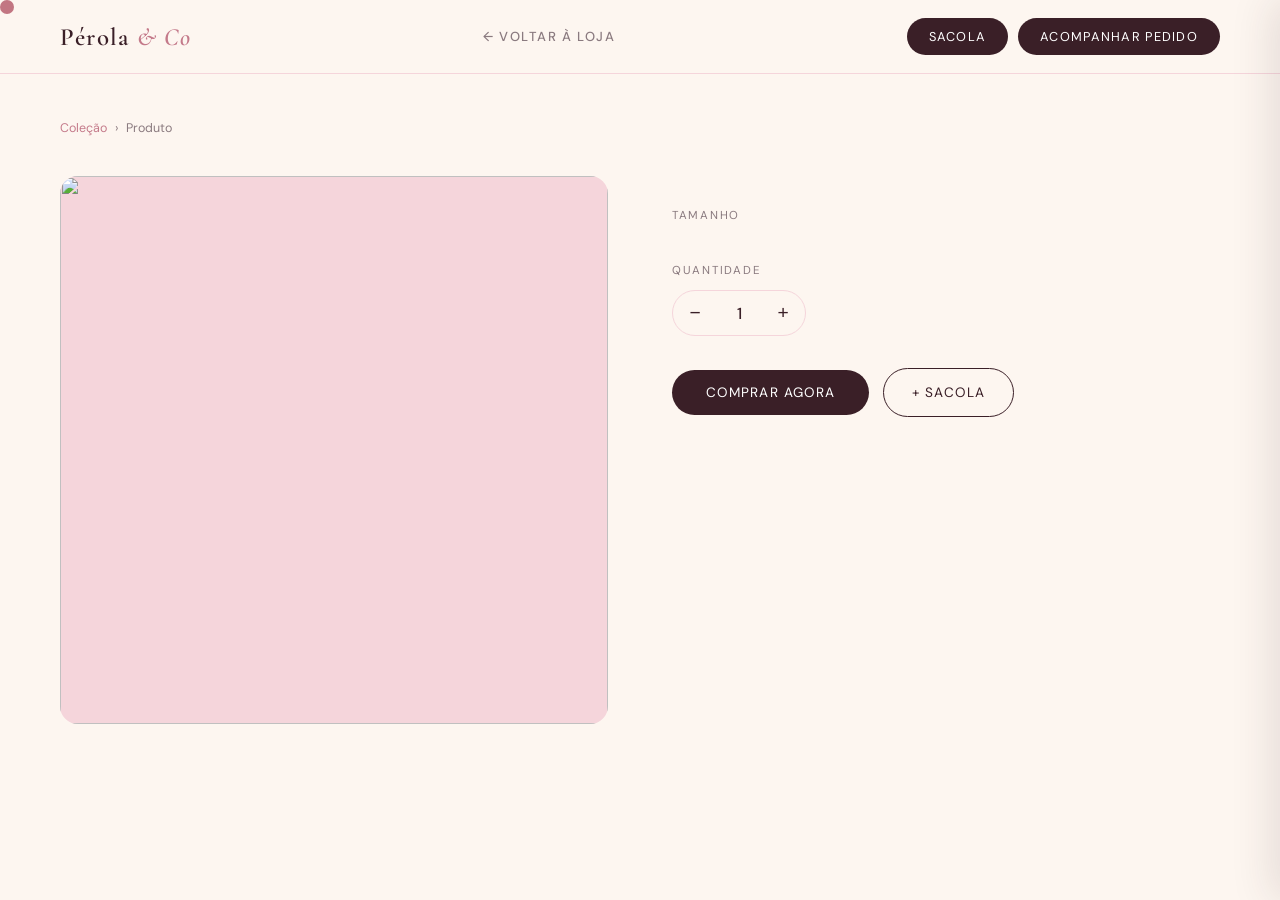
==== compras.html @ 8620c88f "refazer.arquivos" ====
<!DOCTYPE html>
<html lang="pt-BR">
<head>
<meta charset="UTF-8">
<meta name="viewport" content="width=device-width, initial-scale=1.0">
<title>Pérola &amp; Co — Compras</title>
<link href="https://fonts.googleapis.com/css2?family=Cormorant+Garamond:ital,wght@0,300;0,400;0,600;1,300;1,400&family=DM+Sans:wght@300;400;500&display=swap" rel="stylesheet">
<link rel="stylesheet" href="style.css">
</head>
<body>
 
<div id="cursor"></div>
 
<header id="header">
  <a class="logo" onclick="window.location.href='index.html'">Pérola <span>&amp; Co</span></a>
  <nav>
    <a onclick="window.location.href='index.html'">← Voltar à Loja</a>
  </nav>
  <div class="header-actions">
    <button class="cart-btn" onclick="toggleCart()">
      Sacola
      <span class="cart-badge" id="cartBadge">0</span>
    </button>
    <a href="https://wa.me/5581973420530?text=Olá%20vim%20acompanhar%20meu%20pedido"
       target="_blank" rel="noopener noreferrer" class="acompanhar-pedido">Acompanhar pedido</a>
  </div>
</header>
 
<!-- DETALHE -->
<div class="page" id="page-detail">
  <div class="detail-wrap">
    <div class="breadcrumb">
      <a onclick="showPage('catalog')">Coleção</a><span>›</span><span id="breadcrumbName">Produto</span>
    </div>
    <div class="detail-grid">
      <div class="detail-img-wrap">
        <span class="detail-tag-new" id="detailTagNew" style="display:none">Novo</span>
        <img id="detailImg" src="" alt="">
      </div>
      <div class="detail-info">
        <div class="detail-category" id="detailCategory"></div>
        <h1 class="detail-name" id="detailName"></h1>
        <p class="detail-desc" id="detailDesc"></p>
        <div class="detail-price" id="detailPrice"></div>
        <div class="opt-label">Tamanho</div>
        <div class="size-options" id="sizeOptions"></div>
        <div class="opt-label">Quantidade</div>
        <div class="qty-wrap">
          <button class="qty-btn" onclick="changeQty(-1)">−</button>
          <span class="qty-val" id="qtyVal">1</span>
          <button class="qty-btn" onclick="changeQty(1)">+</button>
        </div>
        <div class="detail-cta">
          <button class="btn-primary" onclick="goToCheckout()">Comprar agora</button>
          <button class="btn-cart" onclick="addCurrentToCart()">+ Sacola</button>
        </div>
      </div>
    </div>
  </div>
</div>
 
<!-- CHECKOUT -->
<div class="page" id="page-checkout">
  <div class="checkout-wrap">
    <div class="breadcrumb">
      <a onclick="showPage('catalog')">Coleção</a><span>›</span>
      <a onclick="showPage('detail')">Produto</a><span>›</span>
      <span>Finalizar Pedido</span>
    </div>
    <div class="checkout-grid">
      <div>
        <div class="checkout-section">
          <div class="checkout-section-title">📦 Revisão do Pedido</div>
          <div class="review-product">
            <img class="review-img" id="checkoutImg" src="" alt="">
            <div class="review-details">
              <div class="review-name" id="checkoutName"></div>
              <div class="review-meta" id="checkoutMeta"></div>
            </div>
            <div class="review-price" id="checkoutPrice"></div>
          </div>
        </div>
        <div class="checkout-section">
          <div class="checkout-section-title">💳 Forma de Pagamento</div>
          <div class="payment-options">
            <button class="pay-btn selected" data-pay="pix" onclick="selectPay('pix')"><span class="pay-icon">🏦</span><span class="pay-label">PIX</span><span class="pay-sub">Aprovação imediata</span></button>
            <button class="pay-btn" data-pay="cartao" onclick="selectPay('cartao')"><span class="pay-icon">💳</span><span class="pay-label">Cartão de Crédito</span><span class="pay-sub">Até 3x sem juros</span></button>
            <button class="pay-btn" data-pay="debito" onclick="selectPay('debito')"><span class="pay-icon">🏧</span><span class="pay-label">Cartão de Débito</span><span class="pay-sub">Aprovação rápida</span></button>
            <button class="pay-btn" data-pay="dinheiro" onclick="selectPay('dinheiro')"><span class="pay-icon">💵</span><span class="pay-label">Dinheiro</span><span class="pay-sub">Na entrega / retirada</span></button>
          </div>
        </div>
        <div class="checkout-section">
          <div class="checkout-section-title">🚚 Entrega ou Retirada</div>
          <div class="delivery-options">
            <button class="delivery-opt" data-delivery="entrega" onclick="selectDelivery('entrega')">
              <span class="delivery-icon">🛵</span>
              <div><div class="delivery-name">Entregar no meu endereço</div><div class="delivery-sub">Recife e região — combinamos o frete pelo WhatsApp</div></div>
            </button>
            <button class="delivery-opt selected" data-delivery="retirada" onclick="selectDelivery('retirada')">
              <span class="delivery-icon">🏠</span>
              <div><div class="delivery-name">Retirar no local</div><div class="delivery-sub">Jaboatão dos Guararapes, PE — sem frete</div></div>
            </button>
          </div>
          <div id="deliveryFields" style="display:none;margin-top:24px">
            <div class="form-row">
              <div class="form-group"><label class="form-label">CEP</label><input class="form-input" type="text" placeholder="00000-000"></div>
              <div class="form-group"><label class="form-label">Bairro</label><input class="form-input" type="text" placeholder="Seu bairro"></div>
            </div>
            <div class="form-group"><label class="form-label">Endereço</label><input class="form-input" type="text" placeholder="Rua, número, complemento"></div>
          </div>
        </div>
        <div class="checkout-section">
          <div class="checkout-section-title">📱 Seus Dados</div>
          <div class="form-row">
            <div class="form-group"><label class="form-label">Nome</label><input class="form-input" type="text" placeholder="Seu nome completo"></div>
            <div class="form-group"><label class="form-label">WhatsApp</label><input class="form-input" type="tel" placeholder="(81) 99999-0000"></div>
          </div>
        </div>
      </div>
      <div class="order-summary">
        <div class="summary-title">Resumo</div>
        <div class="summary-row"><span>Produto</span><span id="summaryProduct">—</span></div>
        <div class="summary-row"><span>Tamanho</span><span id="summarySize">—</span></div>
        <div class="summary-row"><span>Quantidade</span><span id="summaryQty">—</span></div>
        <div class="summary-row"><span>Pagamento</span><span id="summaryPay">PIX</span></div>
        <div class="summary-row"><span>Entrega</span><span id="summaryDelivery">Retirada</span></div>
        <hr class="summary-divider">
        <div class="summary-total-row">
          <span class="summary-total-label">Total</span>
          <span class="summary-total-val" id="summaryTotal">R$ 0,00</span>
        </div>
        <button class="checkout-finish-btn" onclick="finishOrder()">Finalizar Pedido</button>
        <div class="security-note">🔒 Pedido enviado via WhatsApp</div>
      </div>
    </div>
  </div>
</div>
 
<!-- CONFIRMAÇÃO -->
<div class="page" id="page-confirm">
  <div class="confirm-wrap">
    <div class="confirm-card">
      <div class="confirm-icon">🌸</div>
      <div class="confirm-title">Pedido enviado!</div>
      <p class="confirm-sub">Recebemos seu pedido e entraremos em contato pelo WhatsApp para confirmar os detalhes e combinar o pagamento.</p>
      <div class="confirm-contact">
        📱 <strong>(81) 97342-0530</strong><br>
        📸 @jujuh_oliveira06<br>
        <small style="color:var(--mauve)">Respondemos em até 1h nos dias úteis</small>
      </div>
      <button class="btn-primary" onclick="showPage('catalog')">Continuar comprando</button>
    </div>
  </div>
</div>
 
<!-- CARRINHO -->
<div class="cart-overlay" id="cartOverlay" onclick="toggleCart()"></div>
<div class="cart-panel" id="cartPanel">
  <div class="cart-header">
    <h2>Sua Sacola</h2>
    <button class="cart-close" onclick="toggleCart()">✕</button>
  </div>
  <div class="cart-items" id="cartItems">
    <div class="cart-empty" id="cartEmpty">Sua sacola está vazia 🌸</div>
  </div>
  <div class="cart-footer">
    <div class="cart-total"><span>Total</span><span class="cart-total-val" id="cartTotal">R$ 0,00</span></div>
    <button class="checkout-btn-cart" onclick="cartToCheckout()">Finalizar Pedido</button>
  </div>
</div>
 
<div class="toast" id="toast"></div>
 
<script src="script.js"></script>
</body>
</html>
---- style.css ----
*,*::before,*::after{box-sizing:border-box;margin:0;padding:0}
:root{
  --rose:#e8a4b0;--blush:#f5d5db;--cream:#fdf6f0;
  --mauve:#c47a8a;--deep:#3a1f27;--gold:#c9a96e;
  --white:#fff;--gray:#8a7a7f;
  --shadow:0 8px 40px rgba(58,31,39,.10);--r:18px;
}
html{scroll-behavior:smooth}
body{font-family:'DM Sans',sans-serif;background:var(--cream);color:var(--deep);overflow-x:hidden;cursor:none}
#cursor{width:14px;height:14px;border-radius:50%;background:var(--mauve);position:fixed;top:0;left:0;pointer-events:none;z-index:9999;transition:transform .15s ease,background .2s;mix-blend-mode:multiply}
#cursor.big{transform:scale(3.5);background:var(--rose)}
 
/* HEADER */
header{position:fixed;top:0;left:0;right:0;z-index:100;display:flex;align-items:center;justify-content:space-between;padding:18px 60px;background:rgba(253,246,240,.92);backdrop-filter:blur(14px);border-bottom:1px solid var(--blush);transition:box-shadow .3s;gap:16px}
header.scrolled{box-shadow:var(--shadow)}
.logo{font-family:'Cormorant Garamond',serif;font-size:1.55rem;font-weight:600;letter-spacing:.05em;color:var(--deep);text-decoration:none;cursor:pointer;flex-shrink:0}
.logo span{color:var(--mauve);font-style:italic}
nav{display:flex;gap:28px}
nav a{text-decoration:none;font-size:.82rem;font-weight:500;letter-spacing:.12em;text-transform:uppercase;color:var(--gray);transition:color .2s;cursor:pointer}
nav a:hover{color:var(--mauve)}
.header-actions{display:flex;align-items:center;gap:10px;flex-shrink:0}
.btn-personalizar{background:linear-gradient(135deg,var(--mauve),var(--rose));color:var(--white);border:none;padding:10px 20px;border-radius:50px;font-family:'DM Sans',sans-serif;font-size:.78rem;letter-spacing:.08em;text-transform:uppercase;cursor:pointer;transition:opacity .2s,transform .15s;font-weight:600}
.btn-personalizar:hover{opacity:.85;transform:translateY(-1px)}
.cart-btn{position:relative;background:var(--deep);color:var(--white);border:none;padding:10px 22px;border-radius:50px;font-family:'DM Sans',sans-serif;font-size:.8rem;letter-spacing:.1em;text-transform:uppercase;cursor:pointer;transition:background .2s,transform .15s}
.cart-btn:hover{background:var(--mauve);transform:translateY(-1px)}
.acompanhar-pedido{text-decoration:none;background:var(--deep);color:var(--white);border:none;padding:10px 22px;border-radius:50px;font-family:'DM Sans',sans-serif;font-size:.8rem;letter-spacing:.1em;text-transform:uppercase;cursor:pointer;transition:background .2s;white-space:nowrap}
.acompanhar-pedido:hover{background:var(--mauve)}
.cart-badge{position:absolute;top:-6px;right:-6px;background:var(--gold);color:var(--deep);font-size:.65rem;font-weight:700;width:18px;height:18px;border-radius:50%;display:none;align-items:center;justify-content:center}
 
/* PÁGINAS */
.page{display:none;animation:fadeInPage .4s ease}
.page.active{display:block}
@keyframes fadeInPage{from{opacity:0;transform:translateY(16px)}to{opacity:1;transform:none}}
 
/* UTILS */
section{padding:100px 60px}
.section-label{font-size:.72rem;letter-spacing:.2em;text-transform:uppercase;color:var(--mauve);margin-bottom:12px}
.section-title{font-family:'Cormorant Garamond',serif;font-size:clamp(2rem,3.5vw,3rem);font-weight:300;line-height:1.15;color:var(--deep);margin-bottom:16px}
.section-sub{font-size:.9rem;color:var(--gray);line-height:1.7;max-width:420px;margin-bottom:40px}
.btn-primary{background:var(--deep);color:var(--white);border:none;padding:14px 34px;border-radius:50px;font-family:'DM Sans',sans-serif;font-size:.85rem;letter-spacing:.08em;text-transform:uppercase;cursor:pointer;transition:background .2s,transform .15s}
.btn-primary:hover{background:var(--mauve);transform:translateY(-2px)}
.btn-ghost{background:transparent;color:var(--deep);border:1.5px solid var(--deep);padding:13px 28px;border-radius:50px;font-family:'DM Sans',sans-serif;font-size:.85rem;letter-spacing:.08em;text-transform:uppercase;cursor:pointer;transition:border-color .2s,color .2s,transform .15s}
.btn-ghost:hover{border-color:var(--mauve);color:var(--mauve);transform:translateY(-2px)}
.breadcrumb{display:flex;align-items:center;gap:8px;margin-bottom:40px;font-size:.78rem;color:var(--gray)}
.breadcrumb a{color:var(--mauve);text-decoration:none;cursor:pointer}
.breadcrumb a:hover{text-decoration:underline}
 
/* HERO */
.hero{min-height:100vh;display:grid;grid-template-columns:1fr 1fr;padding-top:80px}
.hero-left{display:flex;flex-direction:column;justify-content:center;padding:80px 60px}
.hero-tag{display:inline-block;font-size:.72rem;letter-spacing:.18em;text-transform:uppercase;color:var(--mauve);background:var(--blush);padding:6px 16px;border-radius:50px;margin-bottom:28px;width:fit-content}
.hero h1{font-family:'Cormorant Garamond',serif;font-size:clamp(2.8rem,5vw,4.8rem);font-weight:300;line-height:1.08;color:var(--deep);margin-bottom:24px}
.hero h1 em{font-style:italic;color:var(--mauve)}
.hero p{font-size:.95rem;line-height:1.7;color:var(--gray);max-width:380px;margin-bottom:40px}
.hero-cta{display:flex;gap:16px;align-items:center;flex-wrap:wrap}
.hero-right{background:linear-gradient(135deg,var(--blush) 0%,#f0c8d2 100%);display:flex;align-items:center;justify-content:center;position:relative;overflow:hidden}
.hero-right::before{content:'';position:absolute;inset:-40px;background:radial-gradient(circle at 70% 30%,rgba(201,169,110,.25) 0%,transparent 60%)}
.hero-pearl-visual{font-size:11rem;animation:floatPearl 4s ease-in-out infinite;filter:drop-shadow(0 20px 40px rgba(58,31,39,.15));z-index:1}
@keyframes floatPearl{0%,100%{transform:translateY(0) rotate(-3deg)}50%{transform:translateY(-18px) rotate(3deg)}}
.hero-badge{position:absolute;bottom:60px;right:60px;background:var(--white);border-radius:50%;width:100px;height:100px;display:flex;flex-direction:column;align-items:center;justify-content:center;box-shadow:var(--shadow);animation:spin 12s linear infinite}
.hero-badge span:first-child{font-family:'Cormorant Garamond',serif;font-size:1.4rem;font-weight:600;color:var(--mauve)}
.hero-badge span:last-child{font-size:.62rem;letter-spacing:.1em;text-transform:uppercase;color:var(--gray)}
@keyframes spin{from{transform:rotate(0deg)}to{transform:rotate(360deg)}}
 
/* MARQUEE */
.marquee-wrap{overflow:hidden;background:var(--deep);padding:14px 0}
.marquee{display:flex;gap:48px;white-space:nowrap;animation:marqueeScroll 20s linear infinite}
.marquee span{font-family:'Cormorant Garamond',serif;font-size:1.1rem;font-style:italic;color:var(--blush);letter-spacing:.06em;flex-shrink:0}
.marquee span.dot{color:var(--gold);font-style:normal}
@keyframes marqueeScroll{from{transform:translateX(0)}to{transform:translateX(-50%)}}
 
/* AUDIENCE TABS */
.audience-tabs{display:flex;gap:10px;margin-bottom:28px}
.audience-tab{padding:10px 28px;border-radius:50px;border:1.5px solid var(--blush);background:transparent;font-size:.82rem;letter-spacing:.08em;text-transform:uppercase;color:var(--gray);cursor:pointer;transition:all .25s;font-family:'DM Sans',sans-serif;font-weight:500}
.audience-tab:hover{border-color:var(--mauve);color:var(--mauve)}
.audience-tab.active{background:var(--mauve);border-color:var(--mauve);color:var(--white)}
 
/* FILTROS & GRID */
.filter-bar{display:flex;gap:10px;margin-bottom:48px;flex-wrap:wrap}
.filter-btn{padding:8px 20px;border-radius:50px;border:1.5px solid var(--blush);background:transparent;font-size:.78rem;letter-spacing:.1em;text-transform:uppercase;color:var(--gray);cursor:pointer;transition:all .2s}
.filter-btn:hover,.filter-btn.active{background:var(--deep);border-color:var(--deep);color:var(--white)}
.products-grid{display:grid;grid-template-columns:repeat(auto-fill,minmax(260px,1fr));gap:28px}
.product-card{background:var(--white);border-radius:var(--r);overflow:hidden;box-shadow:0 2px 16px rgba(58,31,39,.06);transition:box-shadow .3s,transform .3s;cursor:pointer}
.product-card:hover{box-shadow:var(--shadow);transform:translateY(-6px)}
.product-img{height:220px;display:flex;align-items:center;justify-content:center;position:relative;overflow:hidden}
.product-img img{width:100%;height:100%;object-fit:cover;transition:transform .4s ease}
.product-card:hover .product-img img{transform:scale(1.06)}
.product-img::after{content:'';position:absolute;inset:0;background:linear-gradient(180deg,transparent 60%,rgba(58,31,39,.06));pointer-events:none}
.product-tag-new{position:absolute;top:14px;left:14px;z-index:2;background:var(--gold);color:var(--deep);font-size:.62rem;font-weight:700;letter-spacing:.1em;text-transform:uppercase;padding:4px 10px;border-radius:50px}
.product-tag-audience{position:absolute;top:14px;right:14px;z-index:2;background:rgba(253,246,240,.92);color:var(--deep);font-size:.6rem;font-weight:600;letter-spacing:.05em;padding:4px 10px;border-radius:50px}
.product-info{padding:20px 22px 22px}
.product-category{font-size:.68rem;letter-spacing:.14em;text-transform:uppercase;color:var(--mauve);margin-bottom:6px}
.product-name{font-family:'Cormorant Garamond',serif;font-size:1.25rem;font-weight:400;color:var(--deep);margin-bottom:6px}
.product-desc{font-size:.78rem;color:var(--gray);line-height:1.5;margin-bottom:16px}
.product-footer{display:flex;align-items:center;justify-content:space-between}
.product-price{font-family:'Cormorant Garamond',serif;font-size:1.4rem;font-weight:600;color:var(--deep)}
.view-btn{background:var(--deep);color:var(--white);border:none;padding:8px 18px;border-radius:50px;font-family:'DM Sans',sans-serif;font-size:.75rem;letter-spacing:.08em;text-transform:uppercase;cursor:pointer;transition:background .2s,transform .15s}
.view-btn:hover{background:var(--mauve);transform:translateY(-2px)}
 
/* BANNER PERSONALIZAR */
.banner-custom{background:var(--deep);padding:80px 60px}
.banner-custom-inner{display:flex;align-items:center;justify-content:space-between;max-width:900px;margin:0 auto;gap:40px}
.banner-custom-visual{font-size:7rem;animation:floatPearl 3s ease-in-out infinite;flex-shrink:0}
 
/* DEPOIMENTOS */
#depoimentos{background:var(--white)}
.reviews-grid{display:grid;grid-template-columns:repeat(3,1fr);gap:24px}
.review-card{background:var(--cream);border-radius:var(--r);padding:30px 28px;border:1px solid var(--blush);transition:transform .2s}
.review-card:hover{transform:translateY(-4px)}
.stars{color:var(--gold);font-size:1rem;margin-bottom:14px}
.review-text{font-family:'Cormorant Garamond',serif;font-size:1.05rem;font-style:italic;line-height:1.65;color:var(--deep);margin-bottom:20px}
.review-author{display:flex;align-items:center;gap:12px}
.review-avatar{width:38px;height:38px;border-radius:50%;background:var(--blush);display:flex;align-items:center;justify-content:center;font-size:1.1rem}
.review-name{font-size:.82rem;font-weight:500;color:var(--deep)}
.review-loc{font-size:.72rem;color:var(--gray)}
 
/* CONTATO */
#contato{background:var(--deep);text-align:center}
#contato .section-label{color:var(--gold)}
#contato .section-title{color:var(--white);max-width:500px;margin:0 auto 16px}
 
/* FOOTER */
footer{background:#2a141b;color:rgba(255,255,255,.4);text-align:center;padding:24px 60px;font-size:.78rem;letter-spacing:.05em}
footer span{color:var(--rose)}
 
/* DETALHE */
.detail-wrap{padding:120px 60px 100px}
.detail-grid{display:grid;grid-template-columns:1fr 1fr;gap:64px;align-items:start}
.detail-img-wrap{position:relative;border-radius:var(--r);overflow:hidden;aspect-ratio:1;background:var(--blush)}
.detail-img-wrap img{width:100%;height:100%;object-fit:cover}
.detail-tag-new{position:absolute;top:20px;left:20px;background:var(--gold);color:var(--deep);font-size:.62rem;font-weight:700;letter-spacing:.1em;text-transform:uppercase;padding:6px 14px;border-radius:50px;z-index:2}
.detail-category{font-size:.7rem;letter-spacing:.2em;text-transform:uppercase;color:var(--mauve);margin-bottom:10px}
.detail-name{font-family:'Cormorant Garamond',serif;font-size:clamp(2rem,3vw,2.8rem);font-weight:300;line-height:1.1;color:var(--deep);margin-bottom:20px}
.detail-desc{font-size:.92rem;color:var(--gray);line-height:1.8;margin-bottom:32px}
.detail-price{font-family:'Cormorant Garamond',serif;font-size:2.2rem;font-weight:600;color:var(--deep);margin-bottom:32px}
.opt-label{font-size:.72rem;letter-spacing:.15em;text-transform:uppercase;color:var(--gray);margin-bottom:12px}
.size-options{display:flex;gap:10px;margin-bottom:28px}
.size-btn{width:52px;height:52px;border-radius:50%;border:1.5px solid var(--blush);background:var(--white);font-size:.85rem;font-weight:500;color:var(--deep);cursor:pointer;transition:all .2s;display:flex;flex-direction:column;align-items:center;justify-content:center;gap:1px}
.size-btn .cm{font-size:.6rem;color:var(--gray)}
.size-btn:hover{border-color:var(--mauve);color:var(--mauve)}
.size-btn.selected{background:var(--deep);border-color:var(--deep);color:var(--white)}
.size-btn.selected .cm{color:rgba(255,255,255,.6)}
.qty-wrap{display:flex;align-items:center;margin-bottom:32px;border:1.5px solid var(--blush);border-radius:50px;width:fit-content;overflow:hidden}
.qty-btn{width:44px;height:44px;background:transparent;border:none;font-size:1.2rem;color:var(--deep);cursor:pointer;transition:background .15s;display:flex;align-items:center;justify-content:center}
.qty-btn:hover{background:var(--blush)}
.qty-val{width:44px;text-align:center;font-size:1rem;font-weight:500;color:var(--deep)}
.detail-cta{display:flex;gap:14px;align-items:center}
.btn-cart{background:transparent;color:var(--deep);border:1.5px solid var(--deep);padding:15px 28px;border-radius:50px;font-family:'DM Sans',sans-serif;font-size:.85rem;letter-spacing:.08em;text-transform:uppercase;cursor:pointer;transition:all .2s}
.btn-cart:hover{border-color:var(--mauve);color:var(--mauve)}
 
/* CHECKOUT */
.checkout-wrap{padding:120px 60px 100px}
.checkout-grid{display:grid;grid-template-columns:1fr 380px;gap:48px;align-items:start}
.checkout-section{background:var(--white);border-radius:var(--r);padding:32px;margin-bottom:24px;box-shadow:0 2px 16px rgba(58,31,39,.06)}
.checkout-section-title{font-family:'Cormorant Garamond',serif;font-size:1.4rem;font-weight:400;color:var(--deep);margin-bottom:24px;padding-bottom:16px;border-bottom:1px solid var(--blush)}
.review-product{display:flex;gap:20px;align-items:center}
.review-img{width:80px;height:80px;border-radius:12px;object-fit:cover;flex-shrink:0}
.review-name{font-family:'Cormorant Garamond',serif;font-size:1.2rem;color:var(--deep);margin-bottom:4px}
.review-meta{font-size:.8rem;color:var(--gray);line-height:1.7}
.review-price{font-family:'Cormorant Garamond',serif;font-size:1.4rem;font-weight:600;color:var(--deep);margin-left:auto;white-space:nowrap}
.payment-options{display:grid;grid-template-columns:1fr 1fr;gap:12px}
.pay-btn{border:1.5px solid var(--blush);background:var(--white);border-radius:14px;padding:18px 16px;cursor:pointer;transition:all .2s;display:flex;flex-direction:column;align-items:center;gap:8px;position:relative}
.pay-btn:hover{border-color:var(--mauve)}
.pay-btn.selected{border-color:var(--mauve);background:rgba(196,122,138,.06)}
.pay-btn.selected::after{content:'✓';position:absolute;top:10px;right:12px;font-size:.7rem;font-weight:700;color:var(--mauve)}
.pay-icon{font-size:1.8rem}
.pay-label{font-size:.78rem;font-weight:500;color:var(--deep);letter-spacing:.04em}
.pay-sub{font-size:.68rem;color:var(--gray)}
.delivery-options{display:flex;flex-direction:column;gap:12px}
.delivery-opt{border:1.5px solid var(--blush);background:var(--white);border-radius:14px;padding:18px 20px;cursor:pointer;transition:all .2s;display:flex;align-items:center;gap:16px;text-align:left}
.delivery-opt:hover{border-color:var(--mauve)}
.delivery-opt.selected{border-color:var(--mauve);background:rgba(196,122,138,.06)}
.delivery-icon{font-size:1.6rem;flex-shrink:0}
.delivery-name{font-size:.9rem;font-weight:500;color:var(--deep)}
.delivery-sub{font-size:.75rem;color:var(--gray);margin-top:2px}
.form-group{margin-bottom:18px}
.form-label{font-size:.72rem;letter-spacing:.15em;text-transform:uppercase;color:var(--gray);margin-bottom:8px;display:block}
.form-input{width:100%;padding:13px 18px;border-radius:50px;border:1.5px solid var(--blush);background:var(--white);font-family:'DM Sans',sans-serif;font-size:.88rem;color:var(--deep);outline:none;transition:border-color .2s}
.form-input:focus{border-color:var(--mauve)}
.form-row{display:grid;grid-template-columns:1fr 1fr;gap:12px}
.order-summary{background:var(--deep);border-radius:var(--r);padding:32px;position:sticky;top:100px}
.summary-title{font-family:'Cormorant Garamond',serif;font-size:1.3rem;font-weight:400;color:var(--white);margin-bottom:24px;padding-bottom:16px;border-bottom:1px solid rgba(255,255,255,.12)}
.summary-row{display:flex;justify-content:space-between;align-items:center;margin-bottom:14px;font-size:.85rem}
.summary-row span:first-child{color:rgba(255,255,255,.55)}
.summary-row span:last-child{color:var(--white);font-weight:500}
.summary-divider{border:none;border-top:1px solid rgba(255,255,255,.12);margin:18px 0}
.summary-total-row{display:flex;justify-content:space-between;align-items:baseline}
.summary-total-label{font-size:.75rem;letter-spacing:.12em;text-transform:uppercase;color:rgba(255,255,255,.5)}
.summary-total-val{font-family:'Cormorant Garamond',serif;font-size:2rem;font-weight:600;color:var(--white)}
.checkout-finish-btn{width:100%;margin-top:28px;padding:16px;border-radius:50px;background:var(--rose);color:var(--deep);border:none;font-family:'DM Sans',sans-serif;font-size:.85rem;letter-spacing:.1em;text-transform:uppercase;font-weight:700;cursor:pointer;transition:background .2s,transform .15s}
.checkout-finish-btn:hover{background:var(--gold);transform:translateY(-2px)}
.security-note{text-align:center;margin-top:16px;font-size:.72rem;color:rgba(255,255,255,.35);letter-spacing:.05em}
 
/* CONFIRMAÇÃO */
.confirm-wrap{min-height:80vh;display:flex;align-items:center;justify-content:center;padding:120px 60px}
.confirm-card{background:var(--white);border-radius:var(--r);padding:64px;text-align:center;max-width:500px;box-shadow:var(--shadow)}
.confirm-icon{font-size:4rem;margin-bottom:24px;animation:popIn .5s cubic-bezier(.34,1.56,.64,1)}
@keyframes popIn{from{transform:scale(0);opacity:0}to{transform:scale(1);opacity:1}}
.confirm-title{font-family:'Cormorant Garamond',serif;font-size:2.2rem;font-weight:300;color:var(--deep);margin-bottom:16px}
.confirm-sub{font-size:.9rem;color:var(--gray);line-height:1.7;margin-bottom:32px}
.confirm-contact{background:var(--blush);border-radius:14px;padding:20px;margin-bottom:32px;font-size:.85rem;color:var(--deep);line-height:1.8}
 
/* CARRINHO */
.cart-overlay{position:fixed;inset:0;background:rgba(58,31,39,.35);z-index:200;opacity:0;pointer-events:none;transition:opacity .3s}
.cart-overlay.open{opacity:1;pointer-events:all}
.cart-panel{position:fixed;top:0;right:0;bottom:0;width:380px;background:var(--cream);z-index:201;transform:translateX(100%);transition:transform .35s cubic-bezier(.4,0,.2,1);display:flex;flex-direction:column;box-shadow:-8px 0 40px rgba(58,31,39,.12)}
.cart-panel.open{transform:translateX(0)}
.cart-header{display:flex;align-items:center;justify-content:space-between;padding:28px 28px 20px;border-bottom:1px solid var(--blush)}
.cart-header h2{font-family:'Cormorant Garamond',serif;font-size:1.5rem;font-weight:400}
.cart-close{background:none;border:none;font-size:1.5rem;color:var(--gray);cursor:pointer;line-height:1;transition:color .2s}
.cart-close:hover{color:var(--deep)}
.cart-items{flex:1;overflow-y:auto;padding:20px 28px}
.cart-empty{text-align:center;padding:60px 0;color:var(--gray);font-style:italic;font-family:'Cormorant Garamond',serif;font-size:1.1rem}
.cart-item{display:flex;align-items:center;gap:14px;padding:14px 0;border-bottom:1px solid var(--blush);animation:fadeIn .3s ease}
@keyframes fadeIn{from{opacity:0;transform:translateX(12px)}}
.cart-item-img{width:52px;height:52px;border-radius:10px;object-fit:cover}
.cart-item-info{flex:1}
.cart-item-name{font-size:.9rem;font-weight:500;color:var(--deep)}
.cart-item-price{font-size:.82rem;color:var(--gray);margin-top:2px}
.cart-item-remove{background:none;border:none;color:var(--rose);font-size:1.1rem;cursor:pointer;transition:color .2s,transform .15s}
.cart-item-remove:hover{color:var(--mauve);transform:scale(1.2)}
.cart-footer{padding:20px 28px 28px;border-top:1px solid var(--blush)}
.cart-total{display:flex;justify-content:space-between;align-items:baseline;margin-bottom:20px}
.cart-total span:first-child{font-size:.8rem;color:var(--gray);letter-spacing:.08em;text-transform:uppercase}
.cart-total-val{font-family:'Cormorant Garamond',serif;font-size:1.8rem;font-weight:600;color:var(--deep)}
.checkout-btn-cart{width:100%;padding:15px;border-radius:50px;background:var(--deep);color:var(--white);border:none;font-family:'DM Sans',sans-serif;font-size:.85rem;letter-spacing:.1em;text-transform:uppercase;cursor:pointer;transition:background .2s}
.checkout-btn-cart:hover{background:var(--mauve)}
 
/* TOAST */
.toast{position:fixed;bottom:32px;left:50%;transform:translateX(-50%) translateY(80px);background:var(--deep);color:var(--white);padding:12px 28px;border-radius:50px;font-size:.82rem;letter-spacing:.05em;z-index:300;transition:transform .4s cubic-bezier(.34,1.56,.64,1),opacity .4s;opacity:0;pointer-events:none;white-space:nowrap}
.toast.show{transform:translateX(-50%) translateY(0);opacity:1}
 
/* REVEAL */
.reveal{opacity:0;transform:translateY(32px);transition:opacity .7s ease,transform .7s ease}
.reveal.visible{opacity:1;transform:none}
 
/* LINKS REDES */
.insta,.zap{color:var(--gold);text-decoration:none;display:inline-block;margin:8px 12px;font-size:.9rem;letter-spacing:.1em;text-transform:uppercase;border-bottom:1px solid transparent;transition:border-color .2s}
.insta:hover,.zap:hover{border-color:var(--gold)}
 
/* RESPONSIVO */
@media(max-width:900px){
  header{padding:16px 20px;gap:10px}
  nav{display:none}
  .acompanhar-pedido{display:none}
  .hero{grid-template-columns:1fr}
  .hero-right{min-height:280px}
  .hero-left{padding:60px 24px 40px}
  section{padding:64px 24px}
  .detail-wrap,.checkout-wrap{padding-left:24px;padding-right:24px;padding-top:100px}
  .detail-grid{grid-template-columns:1fr}
  .checkout-grid{grid-template-columns:1fr}
  .order-summary{position:static}
  .payment-options{grid-template-columns:1fr 1fr}
  .reviews-grid{grid-template-columns:1fr}
  .cart-panel{width:100%}
  .confirm-card{padding:40px 24px}
  .banner-custom-inner{flex-direction:column;text-align:center}
  .banner-custom-visual{font-size:5rem}
  .audience-tabs{flex-wrap:wrap}
}
@media(max-width:480px){
  .hero h1{font-size:2.4rem}
  .header-actions{gap:6px}
  .btn-personalizar{padding:8px 14px;font-size:.7rem}
  .cart-btn{padding:8px 14px;font-size:.7rem}
}
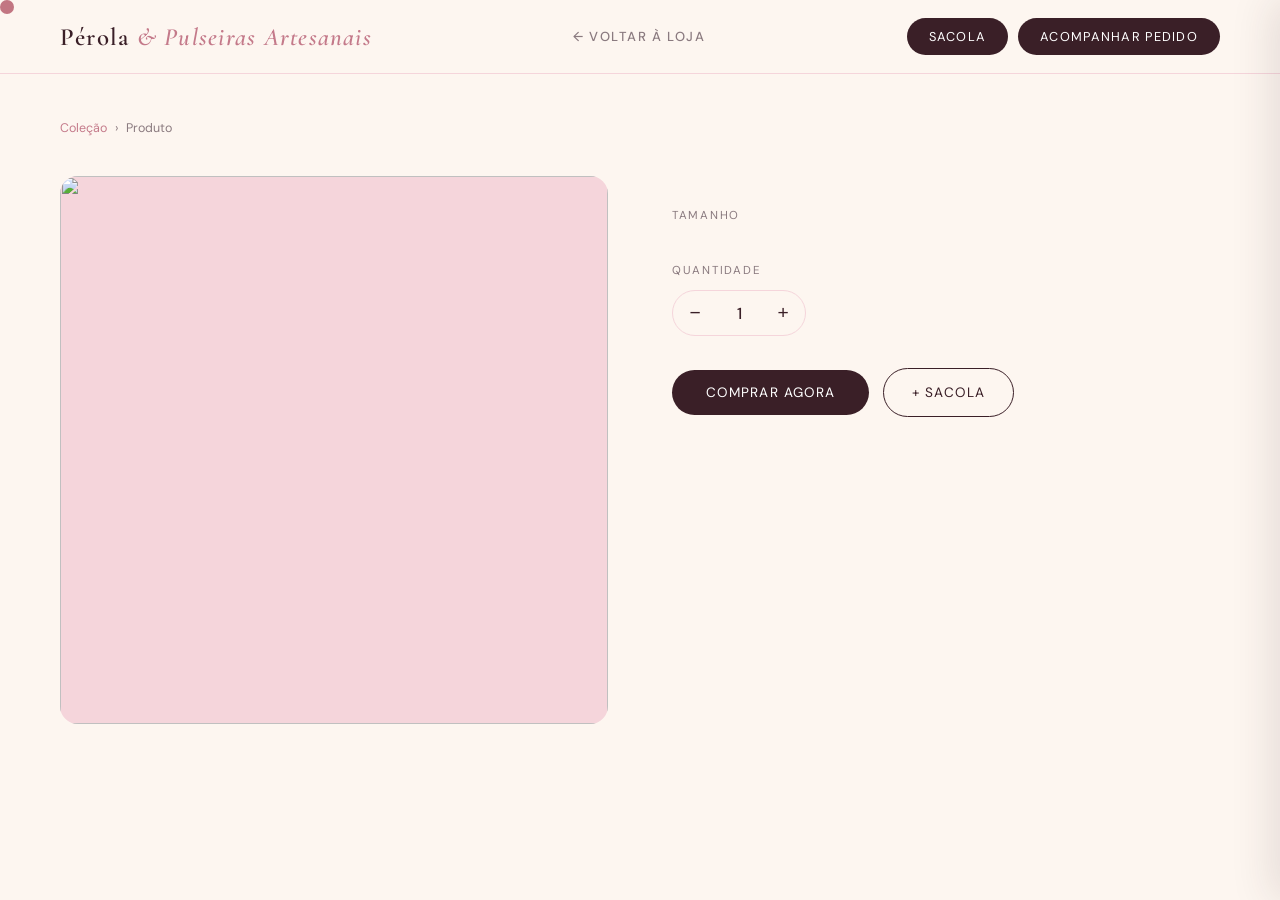
==== commit 9b771341: "nome" ====
--- a/compras.html
+++ b/compras.html
@@ -3,7 +3,7 @@
 <head>
 <meta charset="UTF-8">
 <meta name="viewport" content="width=device-width, initial-scale=1.0">
-<title>Pérola &amp; Co — Compras</title>
+<title>Pérola &amp; Pulseiras Artesanais — Compras</title>
 <link href="https://fonts.googleapis.com/css2?family=Cormorant+Garamond:ital,wght@0,300;0,400;0,600;1,300;1,400&family=DM+Sans:wght@300;400;500&display=swap" rel="stylesheet">
 <link rel="stylesheet" href="style.css">
 </head>
@@ -12,7 +12,7 @@
 <div id="cursor"></div>
  
 <header id="header">
-  <a class="logo" onclick="window.location.href='index.html'">Pérola <span>&amp; Co</span></a>
+  <a class="logo" onclick="window.location.href='index.html'">Pérola <span>&amp; Pulseiras Artesanais</span></a>
   <nav>
     <a onclick="window.location.href='index.html'">← Voltar à Loja</a>
   </nav>
